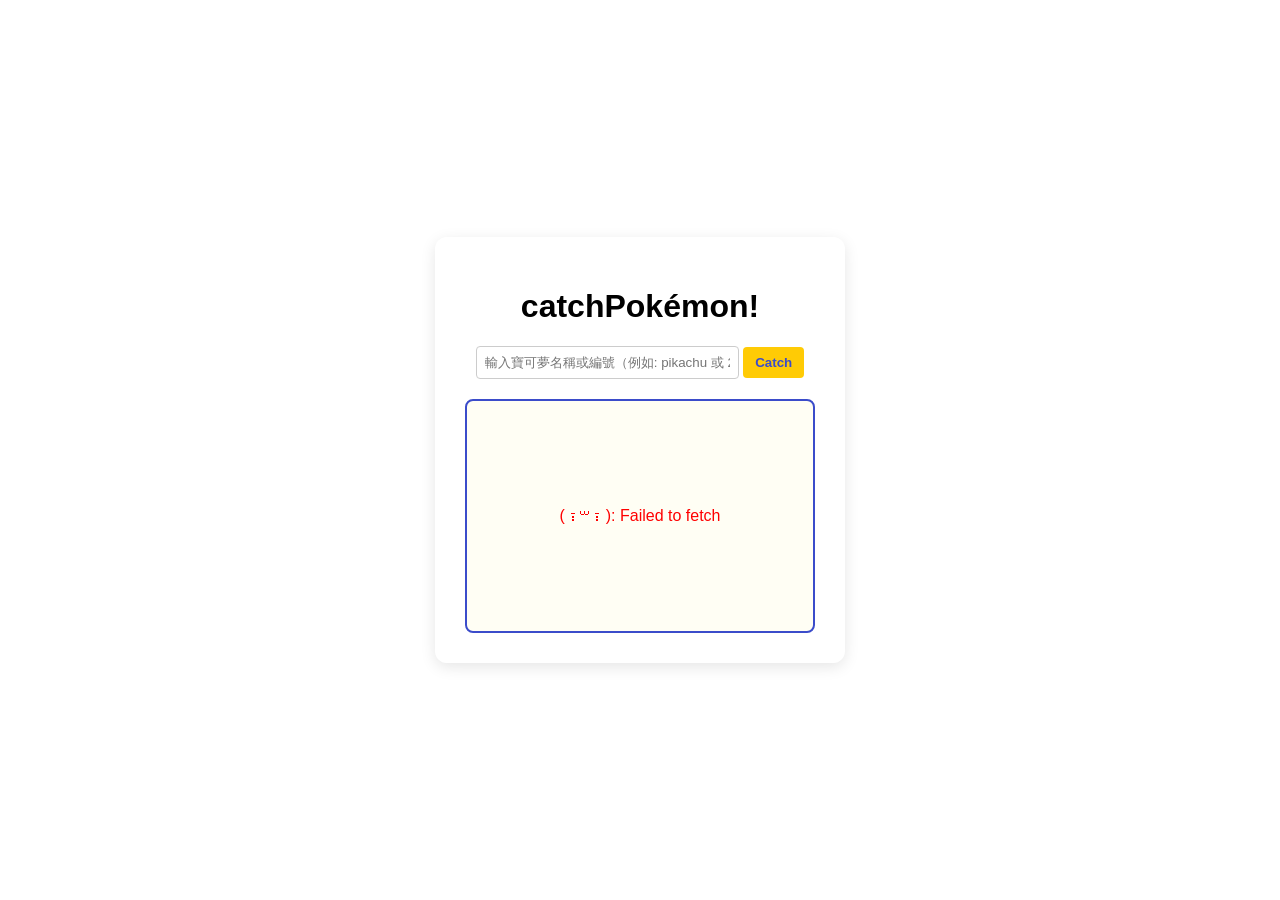
==== pokemon-catch qz.html @ 25f77208 "update" ====
<!DOCTYPE html>
<html lang="zh-TW">

<head>
    <meta charset="UTF-8">
    <meta name="viewport" content="width=device-width, initial-scale=1.0">
    <title>Pokémon</title>
    <style>
        body {
            font-family: Arial, sans-serif;
            background-color: #2c2c69;
            display: flex;
            justify-content: center;
            align-items: center;
            height: 100vh;
            margin: 0;

            /* 濃縮成一行：圖片網址 / 置中 / 滿版 / 不重複 */
            background: url('https://pbs.twimg.com/media/G_PSvwkboAAVm1T?format=jpg&name=medium') center / cover no-repeat;
        }

        .container {
            background: #ffffff54;
            padding: 30px;
            border-radius: 12px;
            box-shadow: 0 4px 15px #0000001a;
            text-align: center;
            width: 350px;
        }

        .search-box input {
            padding: 8px;
            width: 70%;
            border: 1px solid #ccc;
            border-radius: 4px;
        }

        .search-box button {
            padding: 8px 12px;
            background-color: #ffcb05;
            color: #3b4cca;
            border: none;
            font-weight: bold;
            border-radius: 4px;
            cursor: pointer;
        }

        .card {
            margin-top: 20px;
            padding: 15px;
            border: 2px solid #3b4cca;
            border-radius: 8px;
            background-color: #fffde770;
            min-height: 200px;
            display: flex;
            flex-direction: column;
            align-items: center;
            justify-content: center;
        }

        .card img {
            width: 150px;
            height: 150px;
        }
    </style>
</head>

<body>
    <div class="container">
        <h1>catchPokémon!</h1>
        <div class="search-box">
            <input type="text" id="searchInput" placeholder="輸入寶可夢名稱或編號（例如: pikachu 或 25）">
            <button id="searchBtn">Catch</button>
        </div>
        <!-- 結果 -->
        <div id="pokemonCard" class="card">
            <p>search your pokemon</p>
        </div>

    </div>

    <script>
        // 綁定 HTML 元素
        const searchInput = document.getElementById('searchInput');
        const searchBtn = document.getElementById('searchBtn');
        const pokemonCard = document.getElementById('pokemonCard');
        // 監聽按鈕點擊事件
        searchBtn.addEventListener('click', () => {
            const keyword = searchInput.value.trim().toLowerCase(); // 轉小寫以符合 API 規範
            if (keyword) { getPokemonData(keyword); }
        });

        // 核心功能：非同步取得寶可夢資料
        async function getPokemonData(nameOrId) {
            // 預設顯示載入中
            pokemonCard.innerHTML = `<p>Loading...</p>`;
            try {
                // API
                const response = await fetch(`https://pokeapi.co/api/v2/pokemon/${nameOrId}`);
                // 找不到
                if (!response.ok) { throw new Error('MISS Pokémon QQ Try again!'); }
                const data = await response.json();

                // 解析 API 資料結構
                const name = data.name.toUpperCase();
                const id = data.id;
                // 確保圖片路徑
                const imageUrl = data.sprites.front_default || data.sprites.other['official-artwork'].front_default;
                // 串接屬性
                const types = data.types.map(t => t.type.name).join(', ');
                // 將名稱、圖片、屬性顯示在網頁上
                pokemonCard.innerHTML = `
                    <h2>#${id} ${name}</h2>
                    <img src="${imageUrl}" alt="${name}" />
                    <p><strong>屬性:</strong> ${types}</p>
                `;
            } catch (error) {
                // 錯誤處理
                console.error(error);
                pokemonCard.innerHTML = `<p style="color: red;">(  ߹꒳​߹ ): ${error.message}</p>`;
            }
        }
        // 預設載入超能妙喵₍ᵔ ˲  ̫ ˱ ᵔ₎
        getPokemonData('MEOWSTIC-FEMALE');
    </script>
</body>

</html>
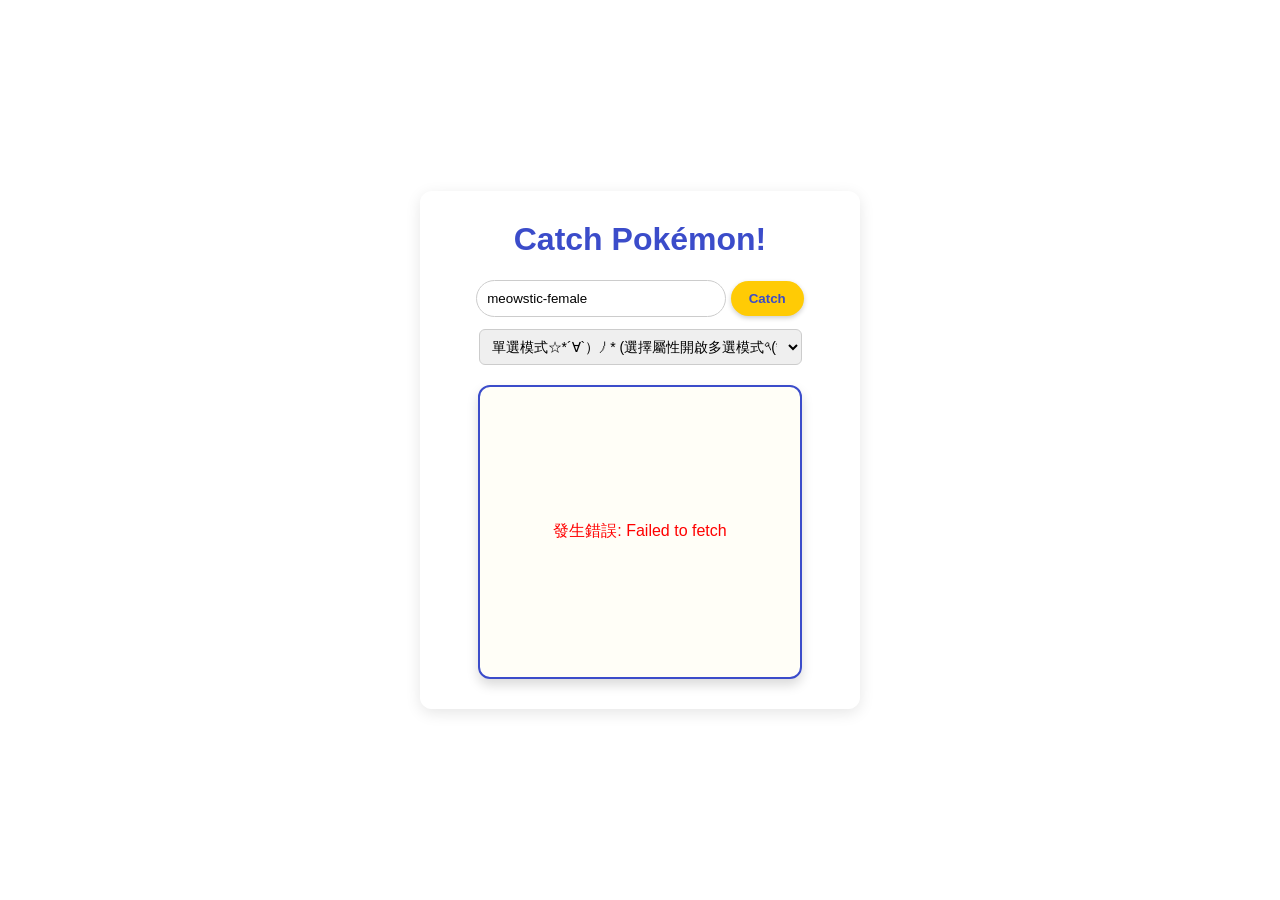
==== commit 8dc80e10: "update" ====
--- a/pokemon-catch qz.html
+++ b/pokemon-catch qz.html
@@ -4,19 +4,19 @@
 <head>
     <meta charset="UTF-8">
     <meta name="viewport" content="width=device-width, initial-scale=1.0">
-    <title>Pokémon</title>
+    <title>Pokémon map</title>
     <style>
         body {
-            font-family: Arial, sans-serif;
+            font-family: 'Helvetica Neue', Arial, sans-serif;
             background-color: #2c2c69;
             display: flex;
             justify-content: center;
             align-items: center;
-            height: 100vh;
+            min-height: 100vh;
             margin: 0;
-
-            /* 濃縮成一行：圖片網址 / 置中 / 滿版 / 不重複 */
-            background: url('https://pbs.twimg.com/media/G_PSvwkboAAVm1T?format=jpg&name=medium') center / cover no-repeat;
+            padding: 20px;
+            box-sizing: border-box;
+            background: url('https://raw.githubusercontent.com/Shizu20211/img/refs/heads/gh-pages/%E5%9F%BA%E6%8B%89%E7%A5%88.jpg') center / cover no-repeat fixed;
         }
 
         .container {
@@ -25,103 +25,426 @@
             border-radius: 12px;
             box-shadow: 0 4px 15px #0000001a;
             text-align: center;
-            width: 350px;
+            max-width: 820px;
+            min-width: 380px;
+            backdrop-filter: blur(5px);
+            transition: width 0.3s ease;
+        }
+
+        h1 {
+            color: #3b4cca;
+            margin-top: 0;
+            text-shadow: 1px 1px 2px rgba(255, 255, 255, 0.8);
+        }
+
+        .search-box {
+            margin-bottom: 12px;
         }
 
         .search-box input {
-            padding: 8px;
-            width: 70%;
+            padding: 10px;
+            width: 60%;
             border: 1px solid #ccc;
-            border-radius: 4px;
+            border-radius: 20px;
+            outline: none;
         }
 
         .search-box button {
-            padding: 8px 12px;
+            padding: 10px 18px;
             background-color: #ffcb05;
             color: #3b4cca;
             border: none;
             font-weight: bold;
-            border-radius: 4px;
+            border-radius: 20px;
             cursor: pointer;
-        }
-
-        .card {
-            margin-top: 20px;
-            padding: 15px;
+            box-shadow: 0 2px 5px #00000033;
+            transition: 0.2s;
+        }
+
+        .search-box button:hover {
+            background-color: #3b4cca;
+            color: #ffcb05;
+        }
+
+        .filter-box select {
+            width: 85%;
+            padding: 8px;
+            border: 1px solid #ccc;
+            border-radius: 6px;
+            margin-bottom: 20px;
+            font-size: 14px;
+        }
+
+        /* 單張卡片樣式 */
+        .single-card {
+            margin: 0 auto;
+            padding: 20px;
             border: 2px solid #3b4cca;
-            border-radius: 8px;
-            background-color: #fffde770;
-            min-height: 200px;
+            border-radius: 12px;
+            background-color: #fffde757;
+            width: 280px;
+            min-height: 250px;
             display: flex;
             flex-direction: column;
             align-items: center;
             justify-content: center;
-        }
-
-        .card img {
-            width: 150px;
+            box-shadow: 0 6px 12px rgba(0, 0, 0, 0.15);
+        }
+
+        .single-card h2 {
+            margin: 5px 0;
+            color: #333;
+            font-size: 20px;
+        }
+
+        .single-card img {
+            width: 160px;
+            height: 160px;
+            object-fit: contain;
+        }
+
+        /* 💡 修正：縮小最大高度，確保 15 隻（3行）網格一定會超出並強制顯現卷軸 */
+        .scroll-wrapper {
+            max-height: 260px;
+            overflow-y: auto;
+            /* 允許垂直方向捲動 */
+            padding-right: 5px;
+            margin-top: 10px;
+            border-radius: 8px;
+        }
+
+        /* 自訂捲軸樣式，讓它更精緻 */
+        .scroll-wrapper::-webkit-scrollbar {
+            width: 6px;
+        }
+
+        .scroll-wrapper::-webkit-scrollbar-track {
+            background: rgba(0, 0, 0, 0.05);
+            border-radius: 4px;
+        }
+
+        .scroll-wrapper::-webkit-scrollbar-thumb {
+            background: #3b4cca;
+            border-radius: 4px;
+        }
+
+        /* 多卡片網格樣式 (5行並排) */
+      .multi-grid {
+    display: grid;
+    /* 💡 核心修改：每張卡片最小 130px，最大平分剩餘空間 */
+    /* 130px 是根據你的總寬度 780px 扣掉間距後，剛好能排下 5 張的黃金比例 */
+    grid-template-columns: repeat(auto-fill, minmax(130px, 1fr));
+    gap: 12px;
+    padding-bottom: 15px;
+}
+        /* 小卡片樣式 */
+        .grid-card {
+            background-color: rgba(255, 255, 255, 0.9);
+            border: 1px solid #3b4cca;
+            border-radius: 8px;
+            padding: 10px;
+            display: flex;
+            flex-direction: column;
+            align-items: center;
+            justify-content: space-between;
+            box-shadow: 0 4px 6px rgba(0, 0, 0, 0.1);
+            transition: transform 0.2s;
+            cursor: pointer;
             height: 150px;
+            /* 固定高度讓網格更整齊 */
+            box-sizing: border-box;
+        }
+
+        .grid-card:hover {
+            transform: translateY(-3px);
+            background-color: #fffde7;
+        }
+
+        .grid-card img {
+            width: 65px;
+            height: 65px;
+            object-fit: contain;
+        }
+
+        .grid-card .poke-id {
+            font-size: 11px;
+            color: #777;
+        }
+
+.grid-card .poke-name {
+    font-size: 12px;
+    font-weight: bold;
+    color: #333;
+    margin: 2px 0;
+    text-transform: capitalize;
+    /* 以下確保名字太長時會優雅地顯示點點點，不會撐破卡片 */
+    white-space: nowrap;
+    overflow: hidden;
+    text-overflow: ellipsis;
+    width: 100%;
+    text-align: center; /* 讓名字置中更美觀 */
+}
+        /* 美化屬性標籤 */
+        .type-badge {
+            display: inline-block;
+            padding: 2px 6px;
+            margin: 1px;
+            border-radius: 10px;
+            font-size: 10px;
+            color: white;
+            font-weight: bold;
+            text-shadow: 1px 1px 1px rgba(0, 0, 0, 0.2);
+        }
+
+        .loading-text {
+            color: #333;
+            font-size: 14px;
+            padding: 10px;
+            grid-column: span 5;
         }
     </style>
 </head>
 
 <body>
-    <div class="container">
-        <h1>catchPokémon!</h1>
+    <div class="container" id="mainContainer">
+        <h1>Catch Pokémon!</h1>
+
         <div class="search-box">
-            <input type="text" id="searchInput" placeholder="輸入寶可夢名稱或編號（例如: pikachu 或 25）">
+            <input type="text" id="searchInput" placeholder="輸入名稱或編號（如: 25）">
             <button id="searchBtn">Catch</button>
         </div>
-        <!-- 結果 -->
-        <div id="pokemonCard" class="card">
-            <p>search your pokemon</p>
+
+        <div class="filter-box">
+            <select id="typeFilter">
+                <option value="">單選模式☆*´∀`）ﾉ * (選擇屬性開啟多選模式٩(*˙˘˙)ㅅ(˙˘˙*)و)</option>
+            </select>
         </div>
 
+        <div id="singleCardView">
+            <div id="pokemonCard" class="single-card">
+                <p>search your pokemon</p>
+            </div>
+        </div>
+
+        <div id="multiCardView" class="scroll-wrapper" style="display: none;">
+            <div id="gridContainer" class="multi-grid"></div>
+        </div>
     </div>
 
     <script>
+        // 屬性對照表
+        const Types = {
+            "normal": { "zh": "一般", "color": "#A8A77A" },
+            "fighting": { "zh": "格鬥", "color": "#C22E28" },
+            "flying": { "zh": "飛行", "color": "#A98FF3" },
+            "poison": { "zh": "毒", "color": "#A33EA1" },
+            "ground": { "zh": "地面", "color": "#E2BF65" },
+            "rock": { "zh": "岩石", "color": "#B6A136" },
+            "bug": { "zh": "蟲", "color": "#A6B91A" },
+            "ghost": { "zh": "幽靈", "color": "#735797" },
+            "steel": { "zh": "鋼", "color": "#B7B7CE" },
+            "fire": { "zh": "火", "color": "#EE8130" },
+            "water": { "zh": "水", "color": "#6390F0" },
+            "grass": { "zh": "草", "color": "#7AC74C" },
+            "electric": { "zh": "電", "color": "#F7D02C" },
+            "psychic": { "zh": "超能力", "color": "#F95587" },
+            "ice": { "zh": "冰", "color": "#96D9D6" },
+            "dragon": { "zh": "龍", "color": "#6F35FC" },
+            "dark": { "zh": "惡", "color": "#705746" },
+            "fairy": { "zh": "妖精", "color": "#D685AD" }
+        }
+
         // 綁定 HTML 元素
         const searchInput = document.getElementById('searchInput');
         const searchBtn = document.getElementById('searchBtn');
         const pokemonCard = document.getElementById('pokemonCard');
-        // 監聽按鈕點擊事件
-        searchBtn.addEventListener('click', () => {
-            const keyword = searchInput.value.trim().toLowerCase(); // 轉小寫以符合 API 規範
-            if (keyword) { getPokemonData(keyword); }
-        });
-
-        // 核心功能：非同步取得寶可夢資料
+        const typeFilter = document.getElementById('typeFilter');
+        const mainContainer = document.getElementById('mainContainer');
+        const singleCardView = document.getElementById('singleCardView');
+        const multiCardView = document.getElementById('multiCardView');
+        const gridContainer = document.getElementById('gridContainer');
+
+        // 滾動分頁控制變數
+        let currentTypePokemonList = [];
+        let loadedCount = 0;             
+        const batchSize = 15;            
+        let isLoadingBatch = false;       // 防止重複觸發
+
+        // 閒置機制變數
+        let idleTimer;
+        const idleTimeLimit = 3 * 60 * 1000;
+
+        // 初始化屬性選單
+        function initTypeOptions() {
+            Object.keys(Types).forEach(key => {typeFilter.innerHTML += `<option value="${key}">${Types[key].zh}</option>`;});
+        }
+
+        function generateTypeBadges(apiTypes) {
+            return apiTypes.map(t => {
+                 const typeName = t.type.name;
+                const zhName = Types[typeName]?.zh || typeName;
+                const color = Types[typeName]?.color || '#ccc';
+                return `<span class="type-badge" style="background-color: ${color};">${zhName}</span>`;
+            }).join('');
+        }
+
+        // 閒置重置
+        function resetToDefault() {
+            console.log("自動重置回超能妙喵！");
+            typeFilter.value = "";
+            searchInput.value = 'meowstic-female';
+            getPokemonData('meowstic-female');
+        }
+
+        function resetIdleTimer() {
+            clearTimeout(idleTimer);
+            idleTimer = setTimeout(resetToDefault, idleTimeLimit);
+        }
+
+        document.onmousemove = resetIdleTimer;
+        document.onkeydown = resetIdleTimer;
+        document.onclick = resetIdleTimer;
+
+        // 【單圖模式】
         async function getPokemonData(nameOrId) {
-            // 預設顯示載入中
+            multiCardView.style.display = 'none';
+            singleCardView.style.display = 'block';
+            mainContainer.style.width = '350px';
+
             pokemonCard.innerHTML = `<p>Loading...</p>`;
             try {
-                // API
-                const response = await fetch(`https://pokeapi.co/api/v2/pokemon/${nameOrId}`);
-                // 找不到
-                if (!response.ok) { throw new Error('MISS Pokémon QQ Try again!'); }
+                const response = await fetch(`https://pokeapi.co/api/v2/pokemon/${nameOrId.toLowerCase()}`);
+                if (!response.ok) { throw new Error('找不到該寶可夢( ߹꒳߹ )'); }
                 const data = await response.json();
 
-                // 解析 API 資料結構
                 const name = data.name.toUpperCase();
                 const id = data.id;
-                // 確保圖片路徑
                 const imageUrl = data.sprites.front_default || data.sprites.other['official-artwork'].front_default;
-                // 串接屬性
-                const types = data.types.map(t => t.type.name).join(', ');
-                // 將名稱、圖片、屬性顯示在網頁上
+                const badgesHTML = generateTypeBadges(data.types);
+
                 pokemonCard.innerHTML = `
-                    <h2>#${id} ${name}</h2>
+                    <div>#${String(id).padStart(3, '0')}</div>
                     <img src="${imageUrl}" alt="${name}" />
-                    <p><strong>屬性:</strong> ${types}</p>
+                    <h2>${name}</h2>
+                    <div>${badgesHTML}</div>
                 `;
             } catch (error) {
-                // 錯誤處理
                 console.error(error);
-                pokemonCard.innerHTML = `<p style="color: red;">(  ߹꒳​߹ ): ${error.message}</p>`;
-            }
-        }
-        // 預設載入超能妙喵₍ᵔ ˲  ̫ ˱ ᵔ₎
-        getPokemonData('MEOWSTIC-FEMALE');
+                pokemonCard.innerHTML = `<p style="color: red;">發生錯誤: ${error.message}</p>`;
+            }
+        }
+
+        // 增量加載後續的寶可夢
+        async function loadNextBatch() {
+            if (isLoadingBatch || loadedCount >= currentTypePokemonList.length) return;
+            isLoadingBatch = true;
+
+            // 建立加載中提示
+            const loadingIndicator = document.createElement('div');
+            loadingIndicator.className = 'loading-text';
+            loadingIndicator.innerText = '正在解鎖更多寶可夢...( •̀ ̫ -︎︎ ) ੭';
+            gridContainer.appendChild(loadingIndicator);
+
+            // 算出這次要撈哪幾隻
+            const nextBatchData = currentTypePokemonList.slice(loadedCount, loadedCount + batchSize);
+
+            try {
+                await Promise.all(nextBatchData.map(async (p) => {
+                    const detailRes = await fetch(p.pokemon.url);
+                    const d = await detailRes.json();
+
+                    const img = d.sprites.front_default || d.sprites.other['official-artwork'].front_default;
+                    const badges = generateTypeBadges(d.types);
+
+                    const cardHTML = `
+                        <div class="grid-card" onclick="selectSinglePokemon('${d.name}')">
+                            <span class="poke-id">#${String(d.id).padStart(3, '0')}</span>
+                            <img src="${img || ''}" alt="${d.name}">
+                            <div class="poke-name">${d.name}</div>
+                            <div>${badges}</div>
+                        </div>
+                    `;
+                    // 插入到提示字眼之前
+                    loadingIndicator.insertAdjacentHTML('beforebegin', cardHTML);
+                }));
+
+                loadedCount += nextBatchData.length;
+            } catch (e) {
+                console.error("加載批次失敗", e);
+            } finally {
+                // 移除提示，解鎖旗標
+                loadingIndicator.remove();
+                isLoadingBatch = false;
+            }
+        }
+
+        // 監聽卷軸滾動事件
+        multiCardView.addEventListener('scroll', () => {
+            // clientHeight(可見高度) + scrollTop(已經捲動高度) >= scrollHeight(內容總高度) - 20 (緩衝區)
+            if (multiCardView.clientHeight + multiCardView.scrollTop >= multiCardView.scrollHeight - 20) {
+                loadNextBatch(); // 觸底了，抓下一波！
+            }
+        });
+
+        // 【多圖模式開關】
+        typeFilter.addEventListener('change', async () => {
+            const selectedType = typeFilter.value;
+
+            if (!selectedType) {
+                const currentSearch = searchInput.value || 'meowstic-female';
+                getPokemonData(currentSearch);
+                return;
+            }
+
+            singleCardView.style.display = 'none';
+            multiCardView.style.display = 'block';
+            mainContainer.style.width = '780px';
+            gridContainer.innerHTML = `<p class="loading-text">正在讀取屬性清單...</p>`;
+
+            // 重置滾動狀態
+            loadedCount = 0;
+            multiCardView.scrollTop = 0;
+
+            try {
+                const typeRes = await fetch(`https://pokeapi.co/api/v2/type/${selectedType}`);
+                const typeData = await typeRes.json();
+                currentTypePokemonList = typeData.pokemon;
+
+                if (currentTypePokemonList.length === 0) {
+                    gridContainer.innerHTML = `<p class="loading-text">此屬性目前沒有發現寶可夢</p>`;
+                    return;
+                }
+
+                gridContainer.innerHTML = ''; // 清空
+                await loadNextBatch(); // 渲染前幾隻
+
+            } catch (error) {
+                console.error(error);
+                gridContainer.innerHTML = `<p class="loading-text" style="color: red;">載入清單失敗...</p>`;
+            }
+        });
+
+        function selectSinglePokemon(name) {
+            searchInput.value = name;
+            typeFilter.value = "";
+            getPokemonData(name);
+        }
+
+        searchBtn.addEventListener('click', () => {
+            const keyword = searchInput.value.trim();
+            if (keyword) {
+                typeFilter.value = "";
+                getPokemonData(keyword);
+            }
+        });
+
+        // 🚀 初始化
+        initTypeOptions();
+        resetIdleTimer(); // 啟動閒置倒數
+
+        // 預設載入超能妙喵！
+        searchInput.value = 'meowstic-female';
+        getPokemonData('meowstic-female');
     </script>
 </body>
 
